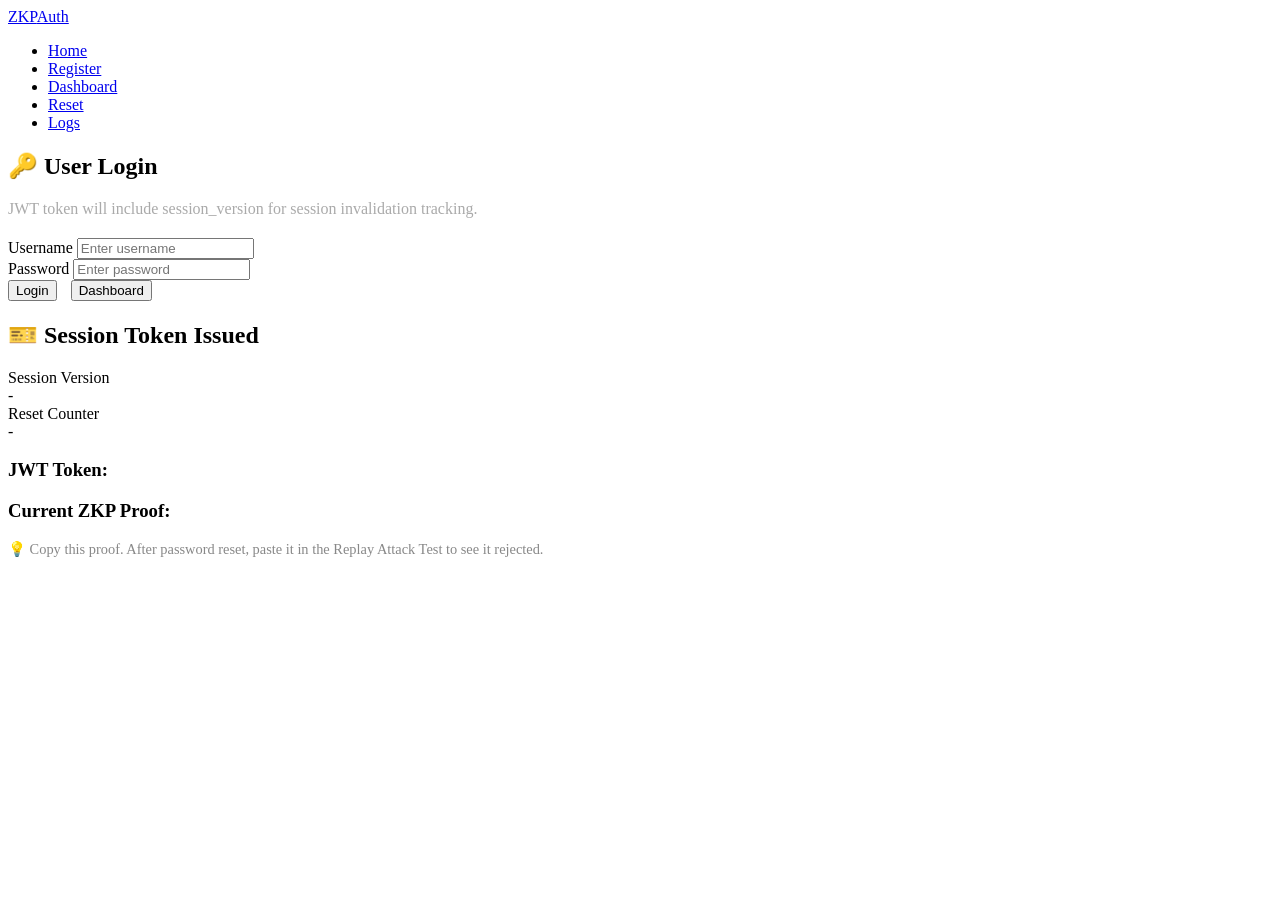
==== app/templates/login.html @ 1133a98d "Create login.html" ====
<!DOCTYPE html>
<html lang="en">
<head>
    <meta charset="UTF-8">
    <meta name="viewport" content="width=device-width, initial-scale=1.0">
    <title>Login - ZKP Auth</title>
    <link rel="stylesheet" href="/static/style.css">
</head>
<body>
    <nav class="navbar">
        <a href="/" class="logo">ZKP<span>Auth</span></a>
        <ul class="nav-links">
            <li><a href="/">Home</a></li>
            <li><a href="/register">Register</a></li>
            <li><a href="/dashboard">Dashboard</a></li>
            <li><a href="/reset">Reset</a></li>
            <li><a href="/logs">Logs</a></li>
        </ul>
    </nav>
    <div class="container">
        <div class="card">
            <h2>🔑 User Login</h2>
            <p style="color:#aaa;margin-bottom:20px;">JWT token will include session_version for session invalidation tracking.</p>
            <div class="form-group">
                <label>Username</label>
                <input type="text" id="login-username" placeholder="Enter username">
            </div>
            <div class="form-group">
                <label>Password</label>
                <input type="password" id="login-password" placeholder="Enter password">
            </div>
            <button class="btn btn-primary" onclick="login()">Login</button>
            <button class="btn btn-success" onclick="location.href='/dashboard'" style="margin-left:10px;">Dashboard</button>
            <div id="login-result" class="hidden"></div>
        </div>
        <div id="token-section" class="card hidden">
            <h2>🎫 Session Token Issued</h2>
            <div class="state-display">
                <div class="state-item"><div class="label">Session Version</div><div class="value" id="token-sv">-</div></div>
                <div class="state-item"><div class="label">Reset Counter</div><div class="value" id="token-rc">-</div></div>
            </div>
            <h3>JWT Token:</h3>
            <div class="proof-display" id="token-display"></div>
            <h3>Current ZKP Proof:</h3>
            <div class="proof-display" id="proof-display"></div>
            <p style="color:#888;margin-top:10px;font-size:0.9em;">💡 Copy this proof. After password reset, paste it in the Replay Attack Test to see it rejected.</p>
        </div>
    </div>
    <script>
    async function login() {
        const username = document.getElementById('login-username').value.trim();
        const password = document.getElementById('login-password').value;
        const r = document.getElementById('login-result');
        if (!username || !password) { r.className='status-box status-error'; r.textContent='Fill all fields'; return; }
        try {
            const res = await fetch('/api/login', {
                method:'POST', headers:{'Content-Type':'application/json'},
                body: JSON.stringify({username, password})
            });
            const data = await res.json();
            if (res.ok) {
                localStorage.setItem('jwt_token', data.token);
                localStorage.setItem('username', data.username);
                r.className='status-box status-success';
                r.textContent=`✅ Login Successful!\nWelcome, ${data.username}!\nReset Counter: ${data.reset_counter}\nSession Version: ${data.session_version}`;
                document.getElementById('token-section').classList.remove('hidden');
                document.getElementById('token-sv').textContent=data.session_version;
                document.getElementById('token-rc').textContent=data.reset_counter;
                document.getElementById('token-display').textContent=data.token;
                document.getElementById('proof-display').textContent=data.current_proof;
                localStorage.setItem('current_proof', data.current_proof);
            } else {
                r.className='status-box status-error';
                r.textContent=`❌ ${data.detail}`;
            }
        } catch(e) { r.className='status-box status-error'; r.textContent=`❌ ${e.message}`; }
    }
    </script>
</body>
</html>
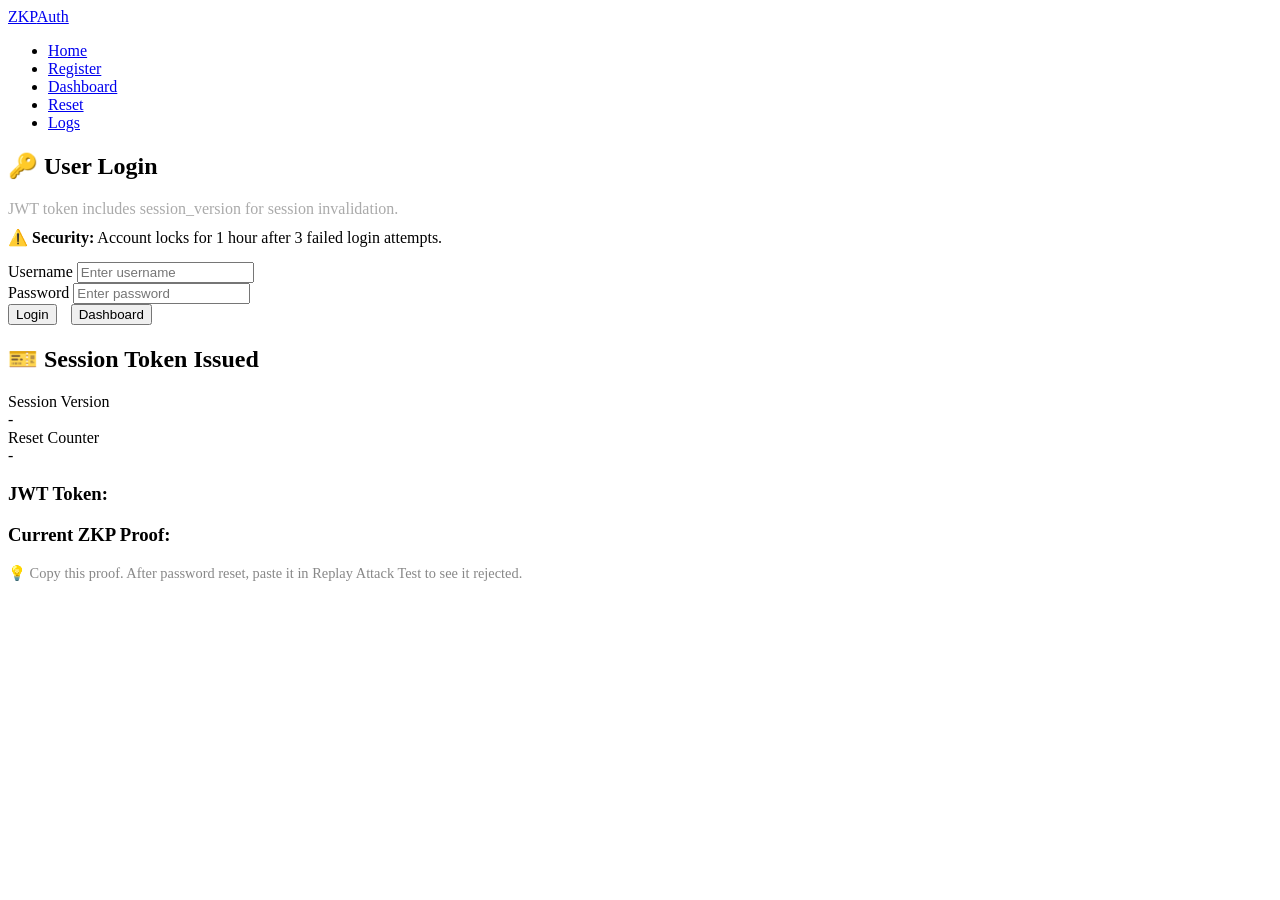
==== commit ce61b25a: "Update login.html" ====
--- a/app/templates/login.html
+++ b/app/templates/login.html
@@ -20,19 +20,27 @@
     <div class="container">
         <div class="card">
             <h2>🔑 User Login</h2>
-            <p style="color:#aaa;margin-bottom:20px;">JWT token will include session_version for session invalidation tracking.</p>
+            <p style="color:#aaa;margin-bottom:10px;">JWT token includes session_version for session invalidation.</p>
+
+            <div class="status-box status-warning" style="margin-bottom:15px;">
+                ⚠️ <strong>Security:</strong> Account locks for 1 hour after 3 failed login attempts.
+            </div>
+
             <div class="form-group">
                 <label>Username</label>
                 <input type="text" id="login-username" placeholder="Enter username">
             </div>
             <div class="form-group">
                 <label>Password</label>
-                <input type="password" id="login-password" placeholder="Enter password">
+                <input type="password" id="login-password" placeholder="Enter password" onkeypress="if(event.key==='Enter')login()">
             </div>
-            <button class="btn btn-primary" onclick="login()">Login</button>
+
+            <button class="btn btn-primary" onclick="login()" id="login-btn">Login</button>
             <button class="btn btn-success" onclick="location.href='/dashboard'" style="margin-left:10px;">Dashboard</button>
+
             <div id="login-result" class="hidden"></div>
         </div>
+
         <div id="token-section" class="card hidden">
             <h2>🎫 Session Token Issued</h2>
             <div class="state-display">
@@ -43,37 +51,55 @@
             <div class="proof-display" id="token-display"></div>
             <h3>Current ZKP Proof:</h3>
             <div class="proof-display" id="proof-display"></div>
-            <p style="color:#888;margin-top:10px;font-size:0.9em;">💡 Copy this proof. After password reset, paste it in the Replay Attack Test to see it rejected.</p>
+            <p style="color:#888;margin-top:10px;font-size:0.9em;">💡 Copy this proof. After password reset, paste it in Replay Attack Test to see it rejected.</p>
         </div>
     </div>
+
     <script>
     async function login() {
         const username = document.getElementById('login-username').value.trim();
         const password = document.getElementById('login-password').value;
         const r = document.getElementById('login-result');
+        const btn = document.getElementById('login-btn');
+
         if (!username || !password) { r.className='status-box status-error'; r.textContent='Fill all fields'; return; }
+
+        btn.disabled = true;
+        btn.textContent = 'Logging in...';
+
         try {
             const res = await fetch('/api/login', {
-                method:'POST', headers:{'Content-Type':'application/json'},
+                method: 'POST', headers: {'Content-Type': 'application/json'},
                 body: JSON.stringify({username, password})
             });
             const data = await res.json();
+
             if (res.ok) {
                 localStorage.setItem('jwt_token', data.token);
                 localStorage.setItem('username', data.username);
-                r.className='status-box status-success';
-                r.textContent=`✅ Login Successful!\nWelcome, ${data.username}!\nReset Counter: ${data.reset_counter}\nSession Version: ${data.session_version}`;
+                r.className = 'status-box status-success';
+                r.textContent = `✅ Login Successful!\nWelcome, ${data.username}!\nReset Counter: ${data.reset_counter}\nSession Version: ${data.session_version}`;
                 document.getElementById('token-section').classList.remove('hidden');
-                document.getElementById('token-sv').textContent=data.session_version;
-                document.getElementById('token-rc').textContent=data.reset_counter;
-                document.getElementById('token-display').textContent=data.token;
-                document.getElementById('proof-display').textContent=data.current_proof;
+                document.getElementById('token-sv').textContent = data.session_version;
+                document.getElementById('token-rc').textContent = data.reset_counter;
+                document.getElementById('token-display').textContent = data.token;
+                document.getElementById('proof-display').textContent = data.current_proof;
                 localStorage.setItem('current_proof', data.current_proof);
+            } else if (res.status === 423) {
+                // Account locked
+                r.className = 'status-box status-error';
+                r.textContent = `🔒 ${data.detail}`;
             } else {
-                r.className='status-box status-error';
-                r.textContent=`❌ ${data.detail}`;
+                r.className = 'status-box status-error';
+                r.textContent = `❌ ${data.detail}`;
             }
-        } catch(e) { r.className='status-box status-error'; r.textContent=`❌ ${e.message}`; }
+        } catch(e) {
+            r.className = 'status-box status-error';
+            r.textContent = `❌ ${e.message}`;
+        }
+
+        btn.disabled = false;
+        btn.textContent = 'Login';
     }
     </script>
 </body>
